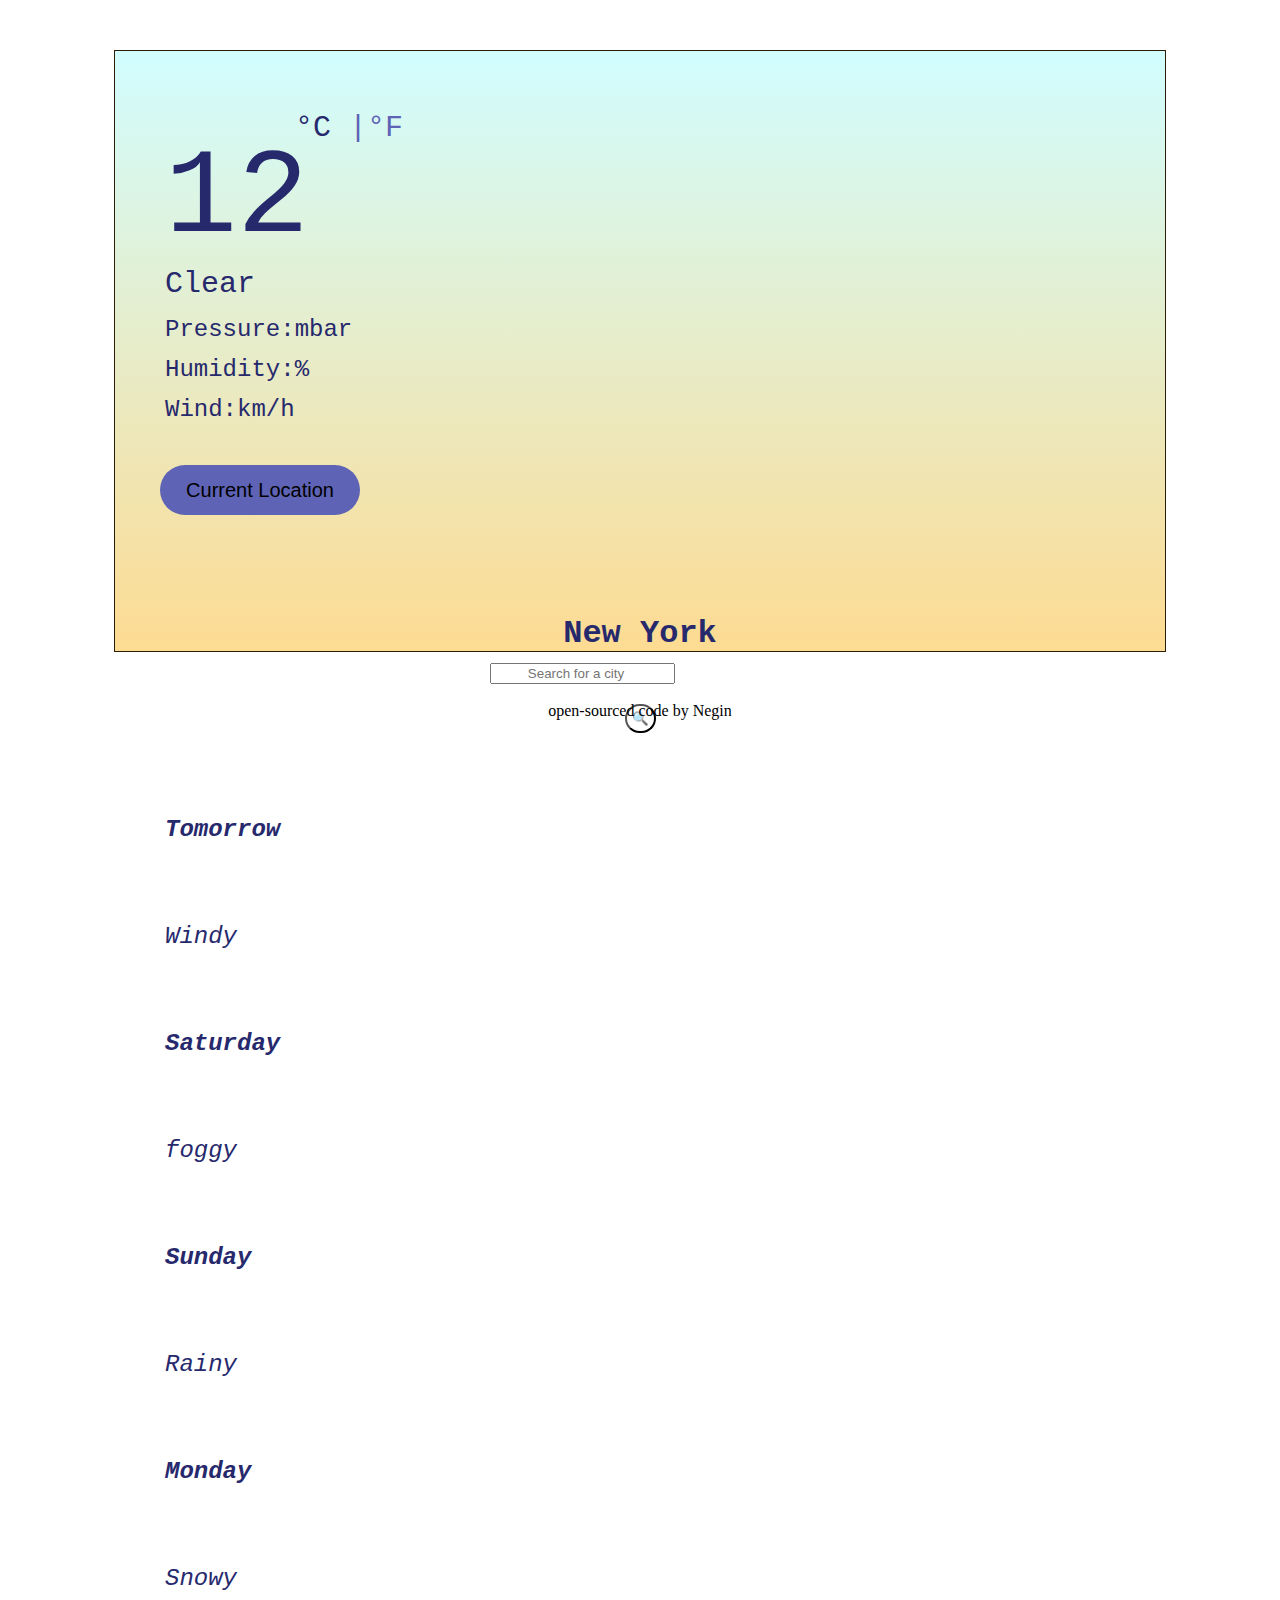
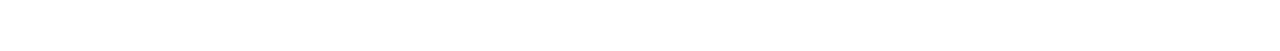
==== index.html @ f0eb713b "folders changed" ====
<!DOCTYPE html>
<html lang="en">
  <head>
    <meta charset="UTF-8" />
    <meta http-equiv="X-UA-Compatible" content="IE=edge" />
    <meta name="viewport" content="width=device-width, initial-scale=1.0" />
    <title>Document</title>
    <link
      href="https://cdn.jsdelivr.net/npm/bootstrap@5.3.0-alpha2/dist/css/bootstrap.min.css"
      rel="stylesheet"
      integrity="sha384-aFq/bzH65dt+w6FI2ooMVUpc+21e0SRygnTpmBvdBgSdnuTN7QbdgL+OapgHtvPp"
      crossorigin="anonymous"
    />
    <script
      src="https://kit.fontawesome.com/77f60f45f9.js"
      crossorigin="anonymous"
    ></script>
    <script src="https://cdn.jsdelivr.net/npm/axios@1.1.2/dist/axios.min.js"></script>
    <link rel="stylesheet" href="src/style.css" />
  </head>

  <body>
    <div class="container">
      <div class="wrapper">
        <div class="row">
          <div class="col-4 first-col">
            <div class="temp">
              <span id="temp">12</span>
              <br />
              <span id="description">clear</span>
              <div class="units">
                <a href="#" id="c-unit" class="active">°C</a> |°<a
                  href="#"
                  id="f-unit"
                  >F</a
                >
              </div>
            </div>
            <div class="details">
              <div class="pressure">
                Pressure:<span id="pressure"></span>mbar
              </div>
              <div class="Humidity">Humidity:<span id="humidity"></span>%</div>
              <div class="wind">Wind:<span id="wind"></span>km/h</div>
            </div>

            <div class="location-btn">
              <button
                type="button"
                class="btn btn-primary"
                id="current-location"
              >
                Current Location
              </button>
            </div>
          </div>
          <div class="col-4">
            <img src="" alt="" id="weather-icon" />
            <h1 id="city-name">New York</h1>
            <h2 id="date"></h2>
            <div class="search">
              <form id="search-form">
                <div class="search-form">
                  <input
                    type="search"
                    class="form-control"
                    id="input-search-city"
                    placeholder="Search for a city"
                    autocomplete="off"
                  />
                </div>
                <button
                  type="submit"
                  value="search"
                  class="btn btn-primary"
                  id="search-btn"
                >
                  🔍
                </button>
              </form>
            </div>
          </div>
          <div class="col-4">
            <div class="forcast-icons">
              <div>
                <i class="fa-solid fa-wind">
                  <span class="forcast-notes"
                    ><strong> Tomorrow</strong> <br />
                    Windy</span
                  ></i
                >
              </div>
              <div>
                <i class="fa-solid fa-smog"
                  ><span class="forcast-notes"
                    ><strong> Saturday</strong> <br />
                    foggy</span
                  ></i
                >
              </div>
              <div>
                <i class="fa-solid fa-cloud-rain"
                  ><span class="forcast-notes"
                    ><strong> Sunday</strong> <br />
                    Rainy</span
                  ></i
                >
              </div>
              <div>
                <i class="fa-regular fa-snowflake"
                  ><span class="forcast-notes"
                    ><strong> Monday</strong> <br />
                    Snowy</span
                  ></i
                >
              </div>
            </div>
          </div>
        </div>
      </div>
    </div>
    <footer>open-sourced code by Negin</footer>
  </body>
  <script
    src="https://cdn.jsdelivr.net/npm/bootstrap@5.3.0-alpha2/dist/js/bootstrap.bundle.min.js"
    integrity="sha384-qKXV1j0HvMUeCBQ+QVp7JcfGl760yU08IQ+GpUo5hlbpg51QRiuqHAJz8+BrxE/N"
    crossorigin="anonymous"
  ></script>
  <script src="src/app.js"></script>
</html>
---- src/style.css ----
.wrapper {
  border: 1px solid #291d08;
  display: block;
  margin: 0 auto;
  margin-top: 50px;
  margin-bottom: 50px;
  width: 1050px;
  height: 600px;
  background: linear-gradient(to top, #fddb92 0%, #d1fdff 100%);
  font-family: "PT Mono", monospace;
  color: #27296d;
}
.temp {
  margin: 80px 50px -35px 50px;
}
#temp {
  font-size: 120px;
}
#description {
  margin-top: 10px;
  font-size: 30px;
  text-transform: capitalize;
}

.temp .units {
  position: relative;
  font-size: 30px;
  top: -190px;
  left: 130px;
  color: #5e63b6;
  text-decoration: none;
}
a:link {
  text-decoration: none;
  color: #5e63b6;
}

a:visited {
  text-decoration: none;
  color: #5e63b6;
}
.details {
  margin: 10px 50px 35px 50px;
  font-size: 24px;
  line-height: 40px;
}
.location-btn {
  margin-left: 45px;
  transition: all 200ms ease-in-out;
}
#current-location {
  width: 200px;
  height: 50px;
  border-radius: 50px;
  padding: 5px;
  background-color: #5e63b6;
  border: none;
  font-size: 20px;
}
.location-btn:hover {
  opacity: 0.85;
  cursor: pointer;
}
#weather-icon {
  display: block;
  width: 200px;
  margin: 0 auto;
  margin-top: 110px;
  text-align: center;
}
h1,
h2 {
  margin-top: -10px;
  color: #27296d;
  text-align: center;
}
#search-form {
  display: block;
  margin: 0 auto;
  width: 300px;
}
#search-btn {
  border-radius: 50px;
  padding: 5px;
  background-color: transparent;
  display: block;
  margin: 0 auto;
  margin-top: 20px;
}
#search-btn:hover {
  opacity: 50%;

  border-color: #a393eb;
  border-radius: 50px;
  transition: all 200ms ease-in-out;
  size: 20px;
}
#search-form {
  display: block;
  margin: 0 auto;
  width: 300px;
  height: 30px;
}
input {
  text-align: center;
}
footer {
  text-align: center;
}
.forcast-icons {
  margin: 80px 50px -35px 50px;
  line-height: 100px;
  font-size: 48px;
}

.forcast-notes {
  font-size: 24px;
}

.temp .active {
  cursor: default;
  color: #27296d;
}
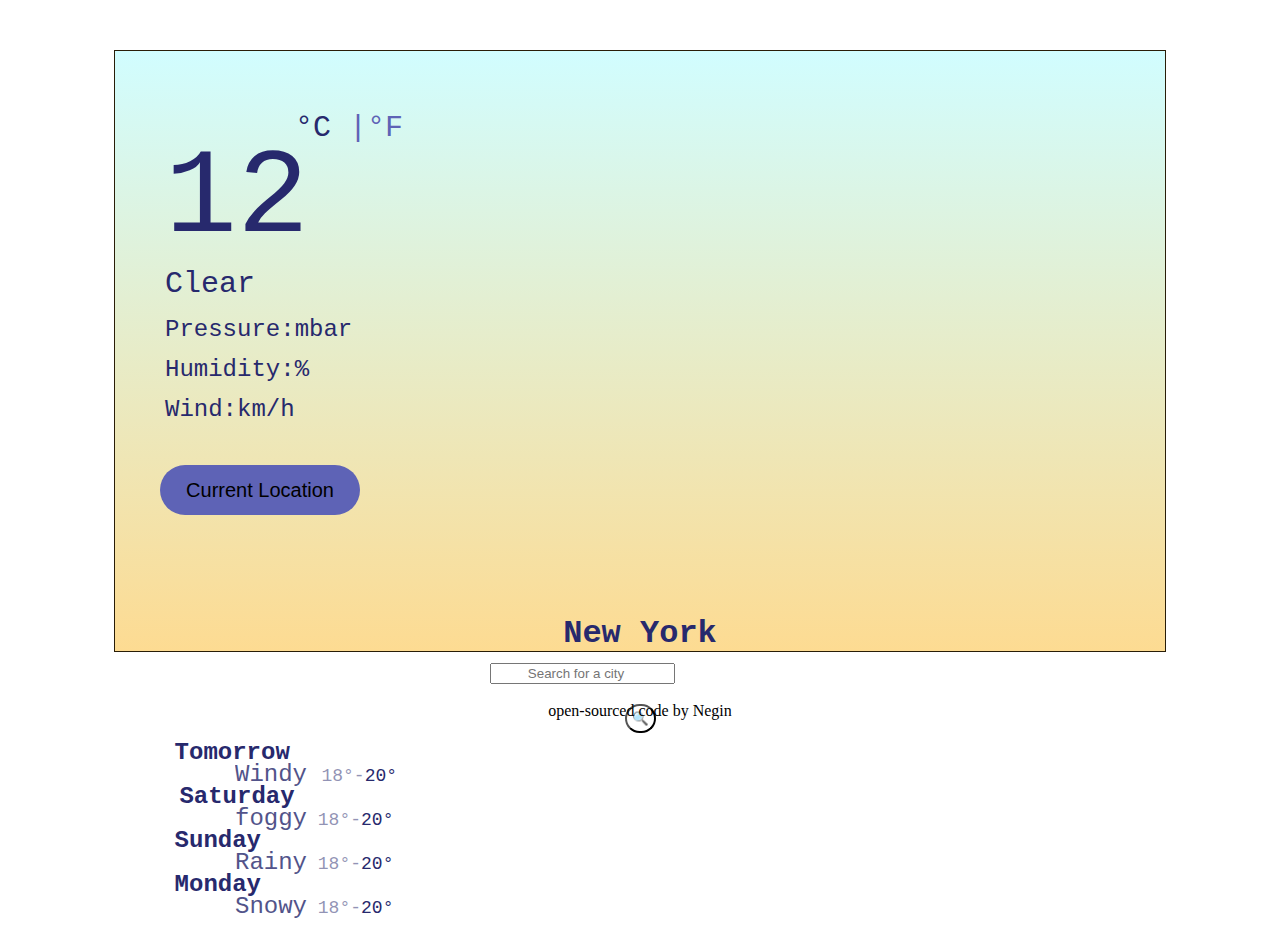
==== commit 8fc76714: "added forcast HTML and CSS" ====
--- a/index.html
+++ b/index.html
@@ -55,7 +55,11 @@
             </div>
           </div>
           <div class="col-4">
-            <img src="" alt="" id="weather-icon" />
+            <img
+              src="http://shecodes-assets.s3.amazonaws.com/api/weather/icons/broken-clouds-day.png"
+              alt=""
+              id="weather-icon"
+            />
             <h1 id="city-name">New York</h1>
             <h2 id="date"></h2>
             <div class="search">
@@ -81,38 +85,52 @@
             </div>
           </div>
           <div class="col-4">
-            <div class="forcast-icons">
+            <div class="forcasts">
               <div>
-                <i class="fa-solid fa-wind">
-                  <span class="forcast-notes"
-                    ><strong> Tomorrow</strong> <br />
-                    Windy</span
-                  ></i
-                >
+                <img
+                  src="http://shecodes-assets.s3.amazonaws.com/api/weather/icons/mist-day.png"
+                  alt=""
+                  id="forcast-icon"
+                />
+                <span class="forcast-date"><strong> Tomorrow</strong></span
+                ><br /><span class="forcast">Windy </span
+                ><span class="weather-forcast-temp-min"> 18°-</span
+                ><span class="weather-forcast-temp-max">20°</span>
               </div>
               <div>
-                <i class="fa-solid fa-smog"
-                  ><span class="forcast-notes"
-                    ><strong> Saturday</strong> <br />
-                    foggy</span
-                  ></i
-                >
+                <img
+                  src="http://shecodes-assets.s3.amazonaws.com/api/weather/icons/clear-sky-day.png"
+                  alt=""
+                  id="forcast-icon"
+                /><span class="forcast-date"><strong> Saturday</strong></span>
+                <br />
+                <span class="forcast"> foggy</span
+                ><span class="weather-forcast-temp-min"> 18°-</span
+                ><span class="weather-forcast-temp-max">20°</span>
               </div>
               <div>
-                <i class="fa-solid fa-cloud-rain"
-                  ><span class="forcast-notes"
-                    ><strong> Sunday</strong> <br />
-                    Rainy</span
-                  ></i
-                >
+                <img
+                  src="http://shecodes-assets.s3.amazonaws.com/api/weather/icons/shower-rain-day.png"
+                  alt=""
+                  id="forcast-icon"
+                />
+                <span class="forcast-date"><strong> Sunday</strong></span>
+                <br />
+                <span class="forcast">Rainy</span
+                ><span class="weather-forcast-temp-min"> 18°-</span
+                ><span class="weather-forcast-temp-max">20°</span>
               </div>
               <div>
-                <i class="fa-regular fa-snowflake"
-                  ><span class="forcast-notes"
-                    ><strong> Monday</strong> <br />
-                    Snowy</span
-                  ></i
-                >
+                <img
+                  src="http://shecodes-assets.s3.amazonaws.com/api/weather/icons/few-clouds-day.png"
+                  alt=""
+                  id="forcast-icon"
+                />
+                <span class="forcast-date"><strong> Monday</strong></span>
+                <br />
+                <span class="forcast">Snowy</span
+                ><span class="weather-forcast-temp-min"> 18°-</span
+                ><span class="weather-forcast-temp-max">20°</span>
               </div>
             </div>
           </div>
--- a/src/style.css
+++ b/src/style.css
@@ -107,16 +107,29 @@
 footer {
   text-align: center;
 }
-.forcast-icons {
-  margin: 80px 50px -35px 50px;
-  line-height: 100px;
-  font-size: 48px;
+.forcasts {
+  margin: 50px 50px -35px 50px;
+  line-height: 20px;
 }
-
-.forcast-notes {
+.forcast-icon {
+  width: 50px;
+}
+.forcast-date,
+.forcast {
   font-size: 24px;
 }
-
+.weather-forcast-temp-min {
+  opacity: 0.5;
+}
+.weather-forcast-temp-min,
+.weather-forcast-temp-max {
+  font-size: 18px;
+}
+.forcast {
+  font-weight: 400;
+  margin-left: 70px;
+  opacity: 0.8;
+}
 .temp .active {
   cursor: default;
   color: #27296d;
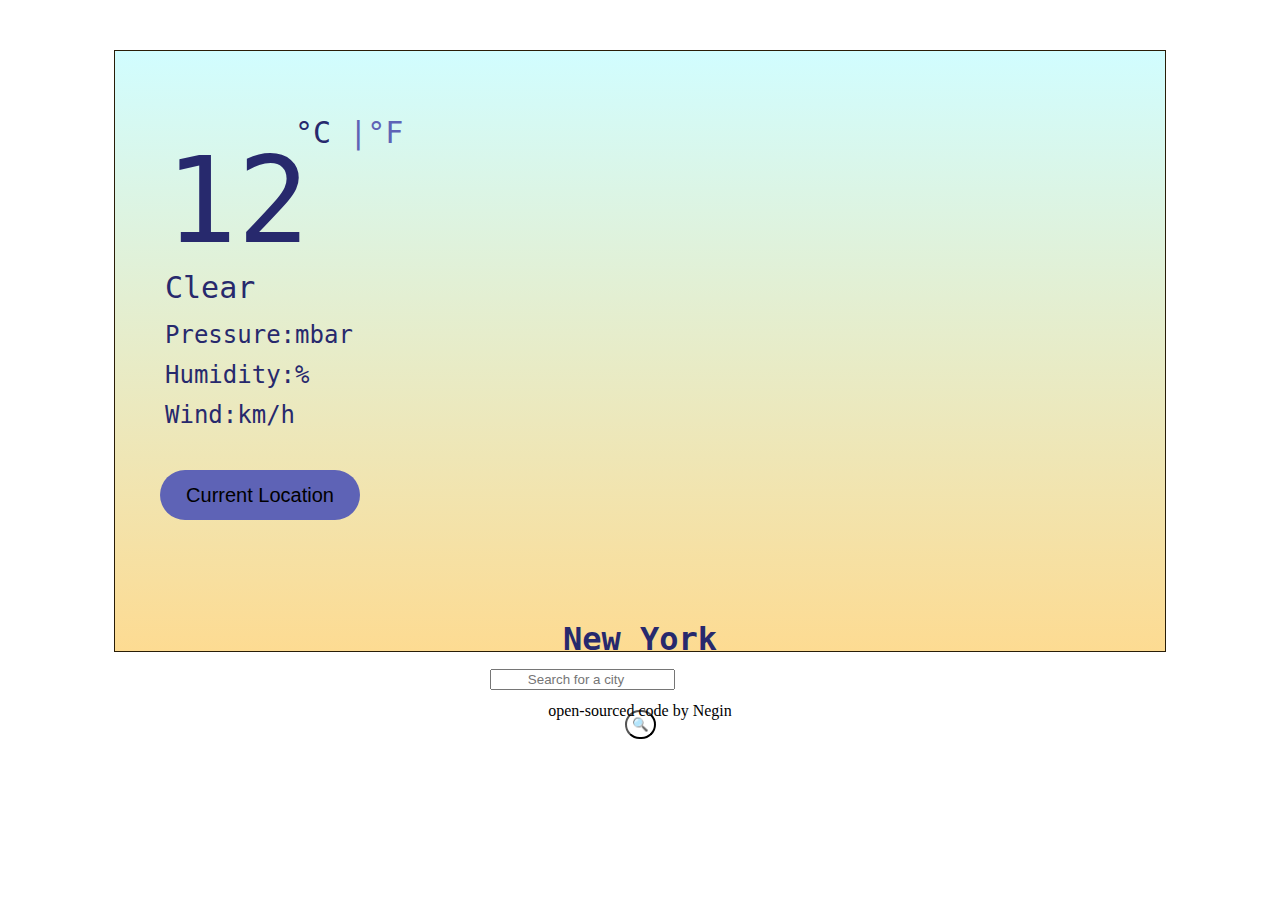
==== commit b3120fec: "added display forcast function" ====
--- a/index.html
+++ b/index.html
@@ -85,54 +85,7 @@
             </div>
           </div>
           <div class="col-4">
-            <div class="forcasts">
-              <div>
-                <img
-                  src="http://shecodes-assets.s3.amazonaws.com/api/weather/icons/mist-day.png"
-                  alt=""
-                  id="forcast-icon"
-                />
-                <span class="forcast-date"><strong> Tomorrow</strong></span
-                ><br /><span class="forcast">Windy </span
-                ><span class="weather-forcast-temp-min"> 18°-</span
-                ><span class="weather-forcast-temp-max">20°</span>
-              </div>
-              <div>
-                <img
-                  src="http://shecodes-assets.s3.amazonaws.com/api/weather/icons/clear-sky-day.png"
-                  alt=""
-                  id="forcast-icon"
-                /><span class="forcast-date"><strong> Saturday</strong></span>
-                <br />
-                <span class="forcast"> foggy</span
-                ><span class="weather-forcast-temp-min"> 18°-</span
-                ><span class="weather-forcast-temp-max">20°</span>
-              </div>
-              <div>
-                <img
-                  src="http://shecodes-assets.s3.amazonaws.com/api/weather/icons/shower-rain-day.png"
-                  alt=""
-                  id="forcast-icon"
-                />
-                <span class="forcast-date"><strong> Sunday</strong></span>
-                <br />
-                <span class="forcast">Rainy</span
-                ><span class="weather-forcast-temp-min"> 18°-</span
-                ><span class="weather-forcast-temp-max">20°</span>
-              </div>
-              <div>
-                <img
-                  src="http://shecodes-assets.s3.amazonaws.com/api/weather/icons/few-clouds-day.png"
-                  alt=""
-                  id="forcast-icon"
-                />
-                <span class="forcast-date"><strong> Monday</strong></span>
-                <br />
-                <span class="forcast">Snowy</span
-                ><span class="weather-forcast-temp-min"> 18°-</span
-                ><span class="weather-forcast-temp-max">20°</span>
-              </div>
-            </div>
+            <div class="forecasts" id="forecast"></div>
           </div>
         </div>
       </div>
--- a/src/style.css
+++ b/src/style.css
@@ -107,7 +107,7 @@
 footer {
   text-align: center;
 }
-.forcasts {
+.forecasts {
   margin: 50px 50px -35px 50px;
   line-height: 20px;
 }
@@ -115,7 +115,7 @@
   width: 50px;
 }
 .forcast-date,
-.forcast {
+.forecasts {
   font-size: 24px;
 }
 .weather-forcast-temp-min {
@@ -125,7 +125,7 @@
 .weather-forcast-temp-max {
   font-size: 18px;
 }
-.forcast {
+.forecasts {
   font-weight: 400;
   margin-left: 70px;
   opacity: 0.8;
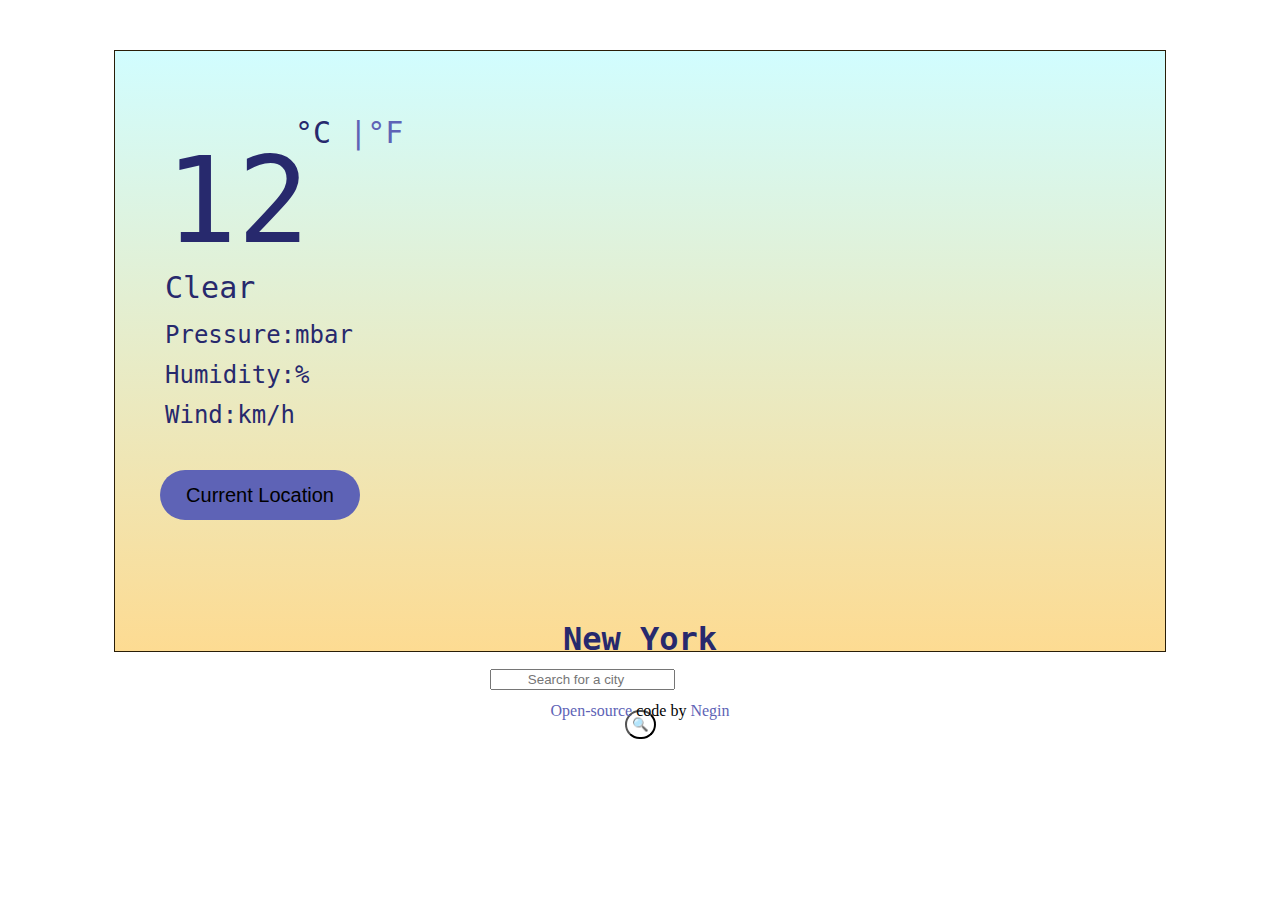
==== commit 716f4033: "html footer added" ====
--- a/index.html
+++ b/index.html
@@ -90,7 +90,10 @@
         </div>
       </div>
     </div>
-    <footer>open-sourced code by Negin</footer>
+    <footer>
+      <a href="https://github.com/NeginVaez/weather-app">Open-source</a> code by
+      <a href="https://www.instagram.com/negin_v_/">Negin</a>
+    </footer>
   </body>
   <script
     src="https://cdn.jsdelivr.net/npm/bootstrap@5.3.0-alpha2/dist/js/bootstrap.bundle.min.js"
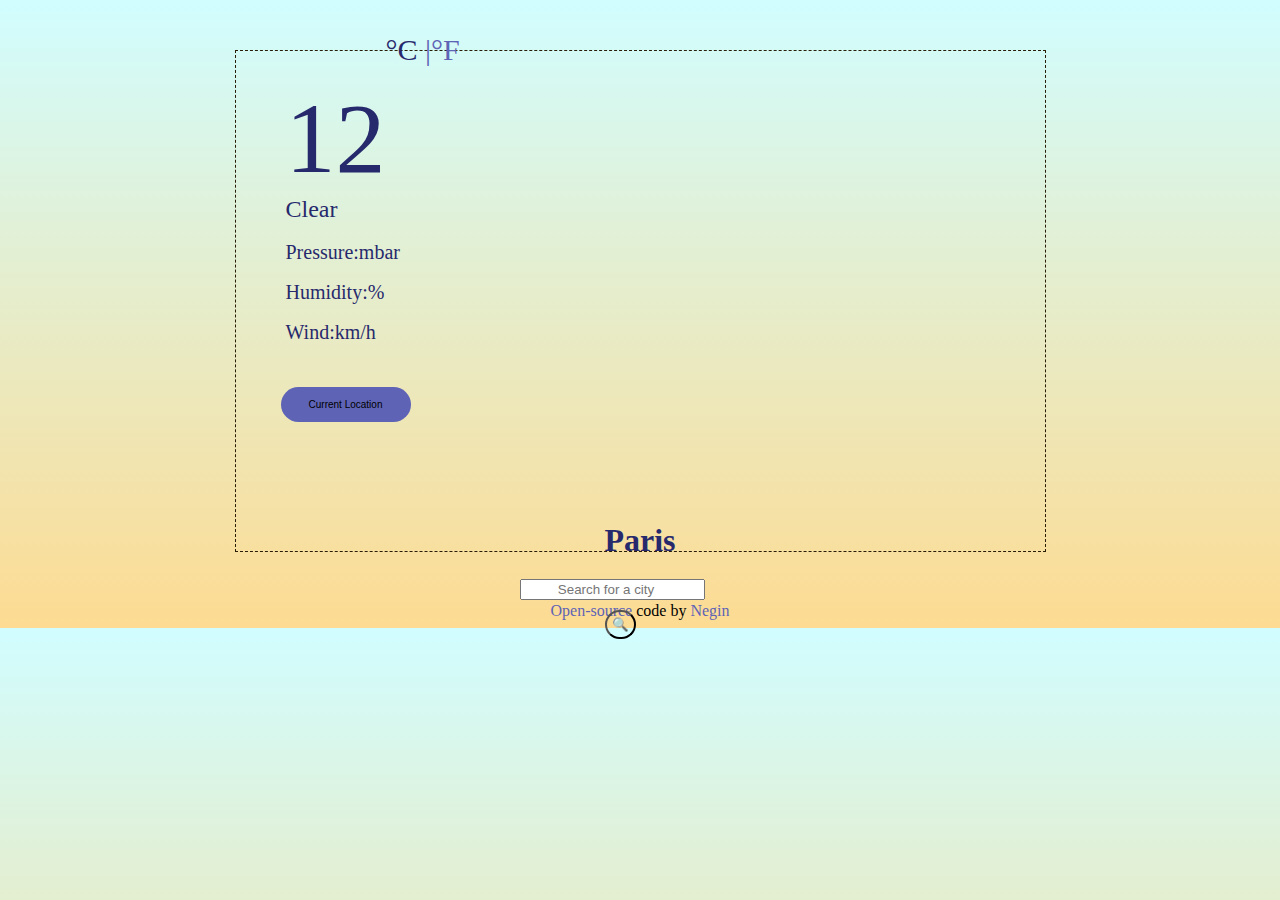
==== commit 5199ffdf: "major css changes" ====
--- a/index.html
+++ b/index.html
@@ -36,7 +36,7 @@
                 >
               </div>
             </div>
-            <div class="details">
+            <div class="details" id="details">
               <div class="pressure">
                 Pressure:<span id="pressure"></span>mbar
               </div>
@@ -54,13 +54,13 @@
               </button>
             </div>
           </div>
-          <div class="col-4">
+          <div class="col-4 second-col">
             <img
               src="http://shecodes-assets.s3.amazonaws.com/api/weather/icons/broken-clouds-day.png"
               alt=""
               id="weather-icon"
             />
-            <h1 id="city-name">New York</h1>
+            <h1 id="city-name">Paris</h1>
             <h2 id="date"></h2>
             <div class="search">
               <form id="search-form">
@@ -84,7 +84,7 @@
               </form>
             </div>
           </div>
-          <div class="col-4">
+          <div class="col-4 third-col">
             <div class="forecasts" id="forecast"></div>
           </div>
         </div>
--- a/src/style.css
+++ b/src/style.css
@@ -1,32 +1,42 @@
+body {
+  background: linear-gradient(to top, #fddb92 0%, #d1fdff 100%);
+}
+
 .wrapper {
-  border: 1px solid #291d08;
+  background: transparent;
+
+  border: 1px #291d08;
+  border-style: dashed;
+  border-width: thin;
+  margin: 0 auto;
   display: block;
-  margin: 0 auto;
   margin-top: 50px;
   margin-bottom: 50px;
-  width: 1050px;
-  height: 600px;
-  background: linear-gradient(to top, #fddb92 0%, #d1fdff 100%);
-  font-family: "PT Mono", monospace;
+  width: 809px;
+  height: 500px;
+  font-family: "Lobster", cursive;
   color: #27296d;
 }
+
 .temp {
-  margin: 80px 50px -35px 50px;
+  margin: 30px 50px -35px 50px;
 }
 #temp {
-  font-size: 120px;
+  font-size: 100px;
 }
 #description {
   margin-top: 10px;
-  font-size: 30px;
+  font-size: 24px;
   text-transform: capitalize;
 }
-
+#details {
+  font-size: 20px;
+}
 .temp .units {
   position: relative;
   font-size: 30px;
   top: -190px;
-  left: 130px;
+  left: 100px;
   color: #5e63b6;
   text-decoration: none;
 }
@@ -49,13 +59,13 @@
   transition: all 200ms ease-in-out;
 }
 #current-location {
-  width: 200px;
-  height: 50px;
+  width: 130px;
+  height: 35px;
   border-radius: 50px;
-  padding: 5px;
+  padding: 10px;
   background-color: #5e63b6;
   border: none;
-  font-size: 20px;
+  font-size: 10px;
 }
 .location-btn:hover {
   opacity: 0.85;
@@ -63,7 +73,7 @@
 }
 #weather-icon {
   display: block;
-  width: 200px;
+  width: 150px;
   margin: 0 auto;
   margin-top: 110px;
   text-align: center;
@@ -74,22 +84,25 @@
   color: #27296d;
   text-align: center;
 }
-#search-form {
-  display: block;
-  margin: 0 auto;
-  width: 300px;
+.search {
+  position: relative;
+  margin: 30px 15px 10px -25px;
+}
+.search-form {
+  width: 200px;
+  position: relative;
+  margin: 30px 15px 10px 50px;
 }
 #search-btn {
   border-radius: 50px;
   padding: 5px;
   background-color: transparent;
+  margin-top: 20px;
   display: block;
   margin: 0 auto;
-  margin-top: 20px;
 }
 #search-btn:hover {
   opacity: 50%;
-
   border-color: #a393eb;
   border-radius: 50px;
   transition: all 200ms ease-in-out;
@@ -111,19 +124,19 @@
   margin: 50px 50px -35px 50px;
   line-height: 20px;
 }
-.forcast-icon {
-  width: 50px;
+#forcast-icon {
+  width: 60px;
 }
 .forcast-date,
 .forecasts {
-  font-size: 24px;
+  font-size: 15px;
 }
 .weather-forcast-temp-min {
   opacity: 0.5;
 }
 .weather-forcast-temp-min,
 .weather-forcast-temp-max {
-  font-size: 18px;
+  font-size: 15px;
 }
 .forecasts {
   font-weight: 400;
@@ -134,3 +147,6 @@
   cursor: default;
   color: #27296d;
 }
+footer {
+  margin-top: 10px;
+}
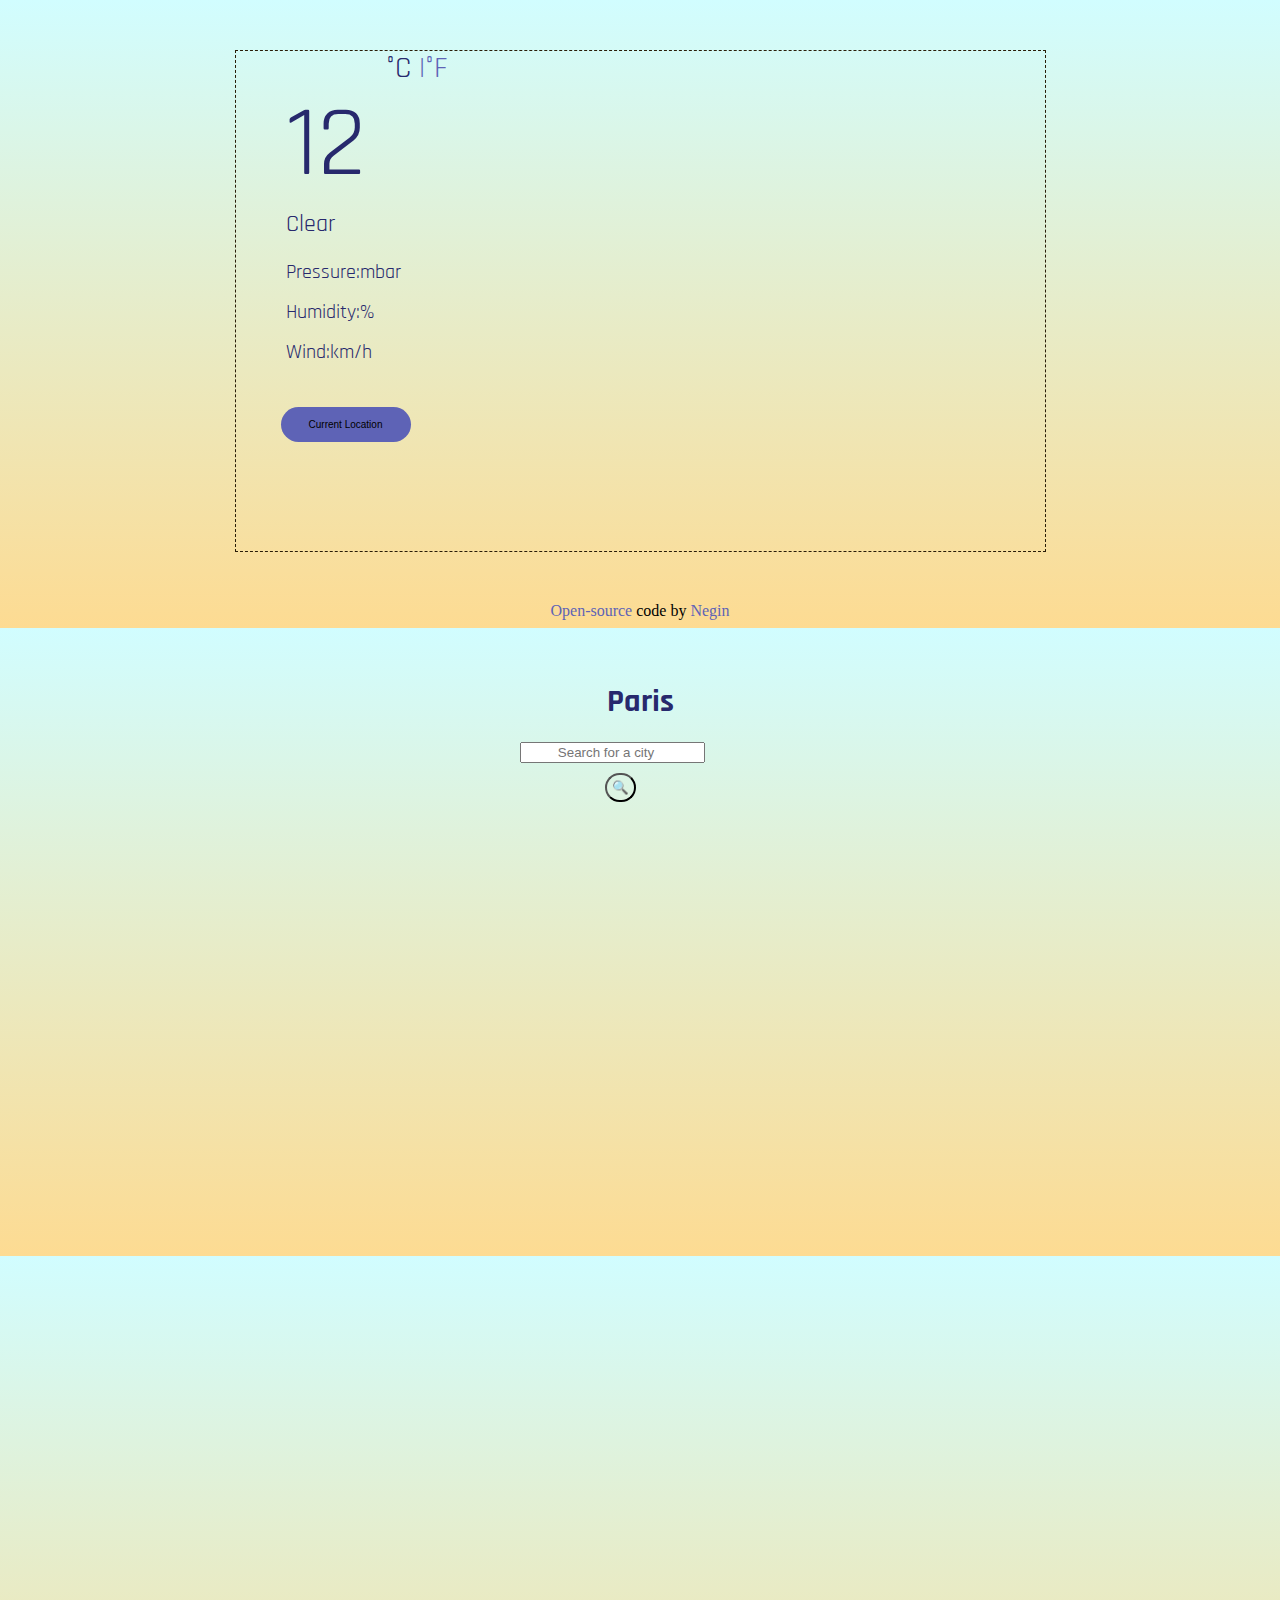
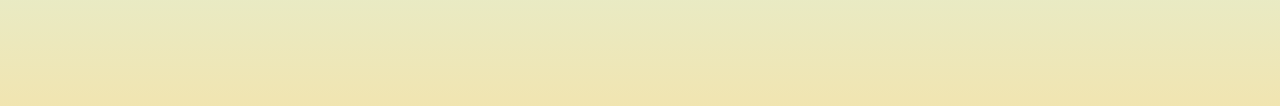
==== commit 2688772c: "added current location" ====
--- a/index.html
+++ b/index.html
@@ -16,6 +16,15 @@
       crossorigin="anonymous"
     ></script>
     <script src="https://cdn.jsdelivr.net/npm/axios@1.1.2/dist/axios.min.js"></script>
+
+    <link rel="preconnect" href="https://fonts.googleapis.com" />
+    <link rel="preconnect" href="https://fonts.gstatic.com" crossorigin />
+    <link
+      href="https://fonts.googleapis.com/css2?family=Bebas+Neue&family=Lily+Script+One&family=Lobster&family=PT+Mono&family=Patrick+Hand&family=Rajdhani:wght@500&family=Tilt+Neon&family=Ubuntu:wght@300;500&display=swap"
+      rel="stylesheet"
+    />
+
+
     <link rel="stylesheet" href="src/style.css" />
   </head>
 
--- a/src/style.css
+++ b/src/style.css
@@ -14,10 +14,12 @@
   margin-bottom: 50px;
   width: 809px;
   height: 500px;
-  font-family: "Lobster", cursive;
+  font-family: "Rajdhani", sans-serif;
   color: #27296d;
 }
-
+.col-4 {
+  height: 500px;
+}
 .temp {
   margin: 30px 50px -35px 50px;
 }
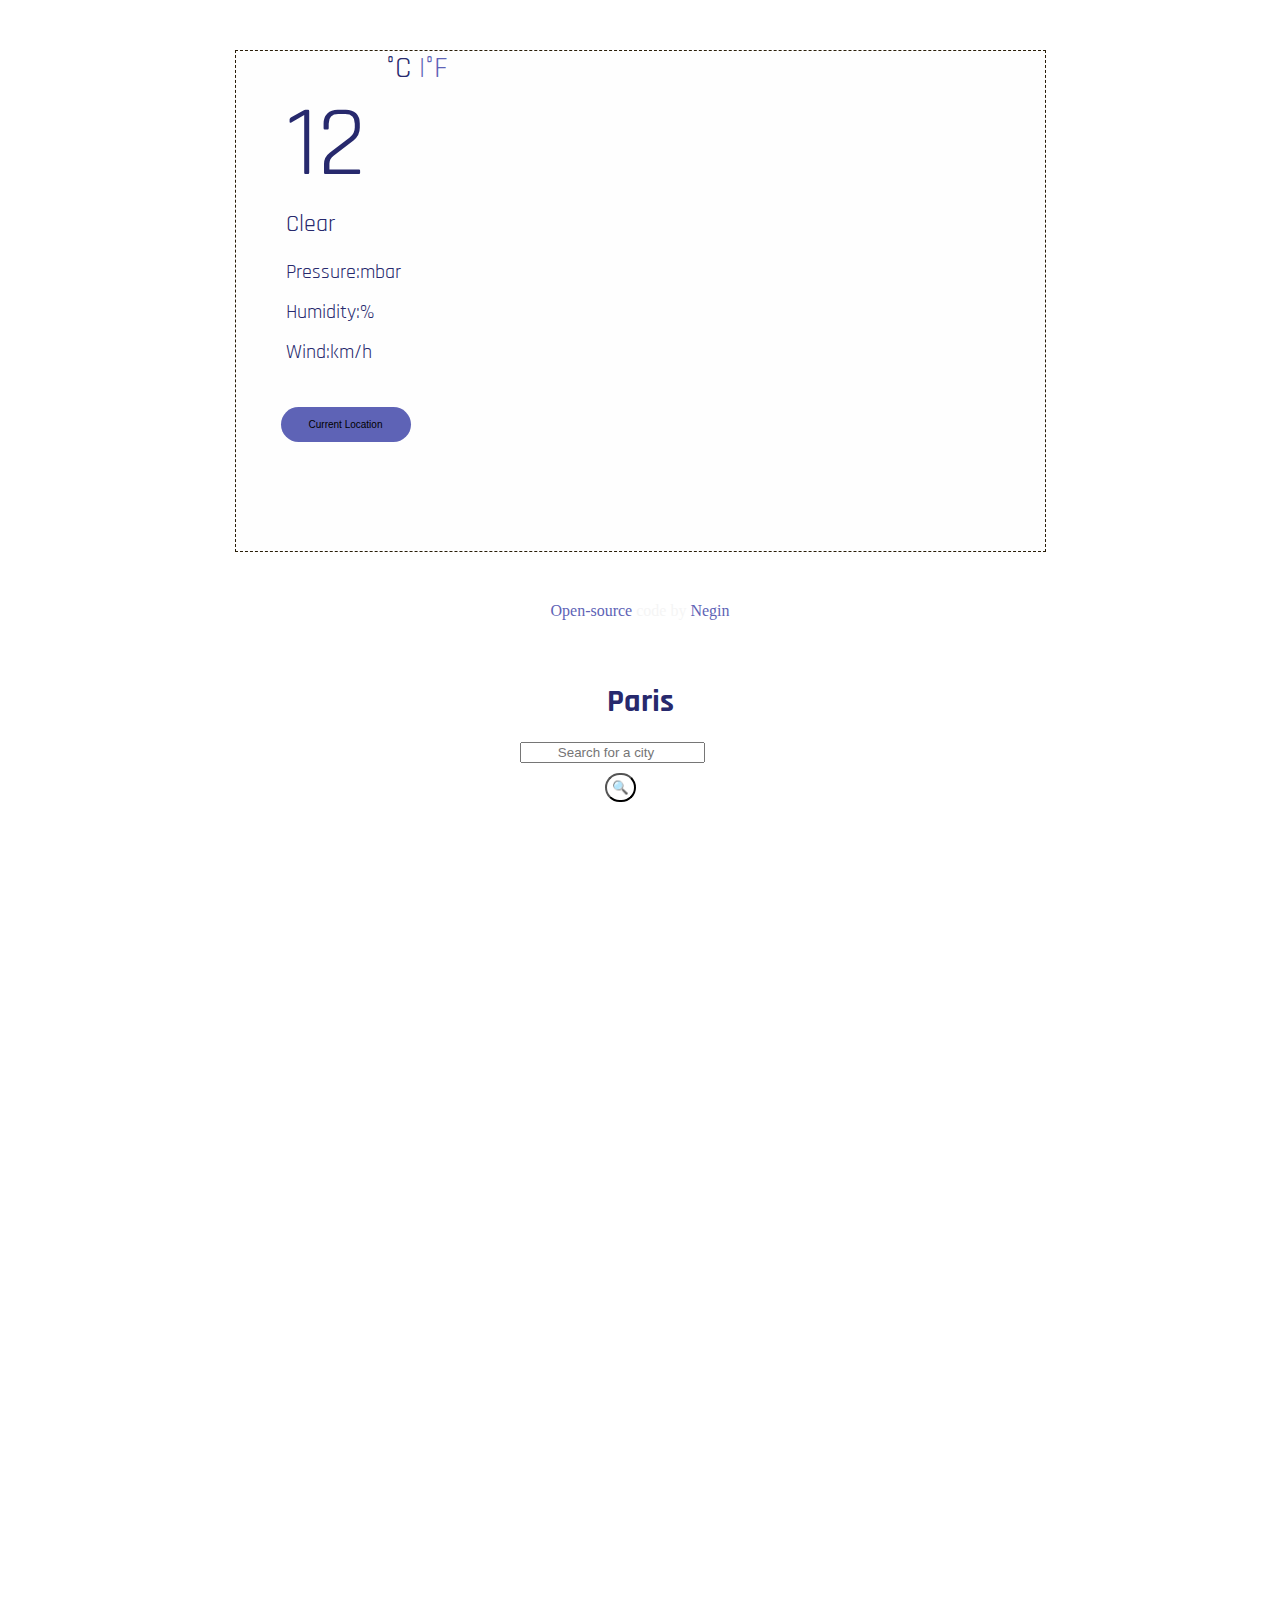
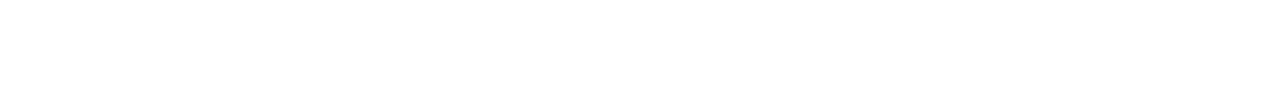
==== commit a642c990: "bg & hover changed" ====
--- a/index.html
+++ b/index.html
@@ -24,11 +24,10 @@
       rel="stylesheet"
     />
 
-
     <link rel="stylesheet" href="src/style.css" />
   </head>
 
-  <body>
+  <body id="body" class="morning">
     <div class="container">
       <div class="wrapper">
         <div class="row">
--- a/src/style.css
+++ b/src/style.css
@@ -1,10 +1,25 @@
 body {
-  background: linear-gradient(to top, #fddb92 0%, #d1fdff 100%);
+  /*background: linear-gradient(to top, #fddb92 0%, #d1fdff 100%);*/
+
+  /*background-image: url("https://s3.amazonaws.com/shecodesio-production/uploads/files/000/075/517/original/Warriors___Thor__Ragnarok__4__-_III%29_Prologue__Warriors.gif?1680799032");
+  */
+  background-size: 100%;
 }
-
+.morning {
+  background-image: url("https://s3.amazonaws.com/shecodesio-production/uploads/files/000/075/517/original/Warriors___Thor__Ragnarok__4__-_III%29_Prologue__Warriors.gif?1680799032");
+  background-size: 100%;
+}
+.evening {
+  background-image: url("https://s3.amazonaws.com/shecodesio-production/uploads/files/000/075/521/original/Photography_GIF_by_Living_Stills_-_Find___Share_on_GIPHY.gif?1680800988");
+  background-size: 100%;
+}
+.night {
+  background-image: url("https://s3.amazonaws.com/shecodesio-production/uploads/files/000/075/550/original/Poetic_GIFs_of_Starry_Nights.gif?1680806507");
+  background-size: 100%;
+}
 .wrapper {
   background: transparent;
-
+  background: rgba(254, 254, 254, 0.5);
   border: 1px #291d08;
   border-style: dashed;
   border-width: thin;
@@ -19,6 +34,14 @@
 }
 .col-4 {
   height: 500px;
+}
+#temp:hover {
+  opacity: 50%;
+  border-color: #a393eb;
+  border-radius: 50px;
+  transition: all 200ms ease-in-out;
+  size: 20px;
+  cursor: context-menu;
 }
 .temp {
   margin: 30px 50px -35px 50px;
@@ -58,7 +81,6 @@
 }
 .location-btn {
   margin-left: 45px;
-  transition: all 200ms ease-in-out;
 }
 #current-location {
   width: 130px;
@@ -69,10 +91,13 @@
   border: none;
   font-size: 10px;
 }
-.location-btn:hover {
+#current-location:hover {
   opacity: 0.85;
   cursor: pointer;
+  font-size: 13px;
+  transition: all 700ms ease-in-out;
 }
+
 #weather-icon {
   display: block;
   width: 150px;
@@ -129,6 +154,10 @@
 #forcast-icon {
   width: 60px;
 }
+#forcast-icon:hover {
+  opacity: 50%;
+  transition: all 500ms ease-in-out;
+}
 .forcast-date,
 .forecasts {
   font-size: 15px;
@@ -151,4 +180,6 @@
 }
 footer {
   margin-top: 10px;
+  color: whitesmoke;
+  text-shadow: whitesmoke;
 }
